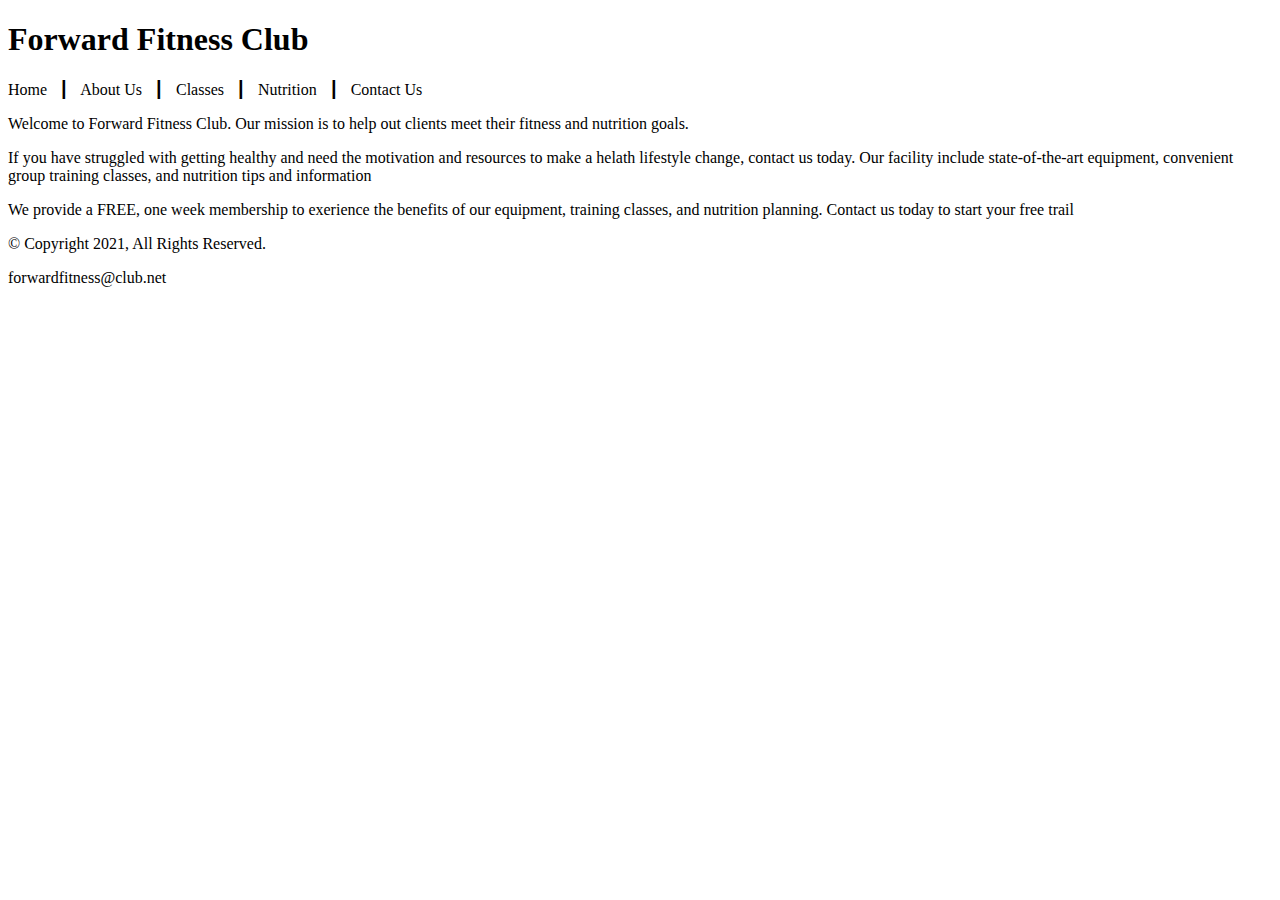
==== ftiness/index.html @ 38db76c1 "Delete one index.html and add another" ====
<!DOCTYPE html>
<!--This website template was created by: Julie Choi-->
<html lang="en">
    <head>
        <title>Forward Fitness Club</title>
        <meta charset="utf-8">
    </head>
    <body>
        <!-- Use the header area for the website name or logo -->
       <header>
            <h1>Forward Fitness Club</h1>
       </header>

<!-- Use the nav area to add hyperlinks to other pages within the website-->
       <nav>
            <p>
                Home &nbsp; &#9475; &nbsp;
                About Us &nbsp; &#9475; &nbsp;
                Classes &nbsp; &#9475; &nbsp;
                Nutrition &nbsp; &#9475; &nbsp;
                Contact Us 
            </p>

       </nav>
<!-- Use the main area to add the mian contect of the webpage-->
       <main>
            <p>Welcome to Forward Fitness Club. Our mission is to help out clients meet their fitness and nutrition goals.</p>

            <p> If you have struggled with getting healthy and need the motivation and resources to make a helath lifestyle change, contact us today. Our facility include state-of-the-art equipment, convenient group training classes, and nutrition tips and information </p>

            <p>We provide a FREE, one week membership to exerience the benefits of our equipment, training classes, and nutrition planning. Contact us today to start your free trail</p>

        </main>

       <!-- Use the footer area to add webpage footer content-->
       <footer>
            <p>&copy; Copyright 2021, All Rights Reserved.</p>
            <p>forwardfitness@club.net</p>
       </footer>
    </body>
</html>
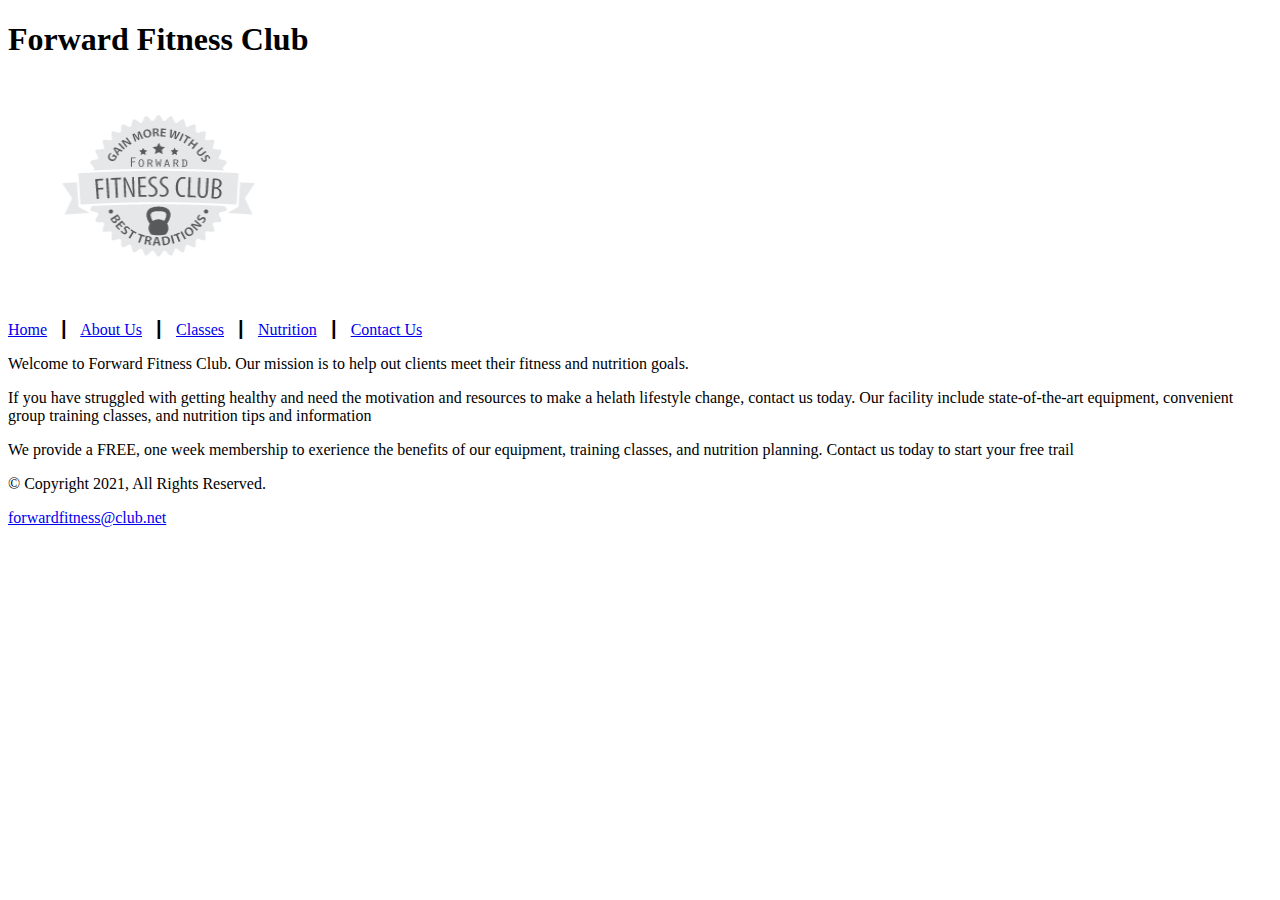
==== commit 26ff2506: "Getting ready for chapter 3 homework" ====
--- a/ftiness/index.html
+++ b/ftiness/index.html
@@ -6,36 +6,40 @@
         <meta charset="utf-8">
     </head>
     <body>
+        <div id="container">
         <!-- Use the header area for the website name or logo -->
        <header>
             <h1>Forward Fitness Club</h1>
+            <a href="index.html"></a><img src="images/forward-fitness-logo.png" alt="Forward Fitness Club Logo" height="220" width="297"></a>
        </header>
 
 <!-- Use the nav area to add hyperlinks to other pages within the website-->
        <nav>
             <p>
-                Home &nbsp; &#9475; &nbsp;
-                About Us &nbsp; &#9475; &nbsp;
-                Classes &nbsp; &#9475; &nbsp;
-                Nutrition &nbsp; &#9475; &nbsp;
-                Contact Us 
+                <a href="index.html">Home</a> &nbsp; &#9475; &nbsp;
+                <a href="about.html">About Us</a> &nbsp; &#9475; &nbsp;
+                <a href="classes.html">Classes</a> &nbsp; &#9475; &nbsp;
+                <a href="nutrition.html">Nutrition</a> &nbsp; &#9475; &nbsp;
+                <a href="contact.html">Contact Us</a>
             </p>
 
        </nav>
 <!-- Use the main area to add the mian contect of the webpage-->
        <main>
+           <div id="intro"></div>
             <p>Welcome to Forward Fitness Club. Our mission is to help out clients meet their fitness and nutrition goals.</p>
 
             <p> If you have struggled with getting healthy and need the motivation and resources to make a helath lifestyle change, contact us today. Our facility include state-of-the-art equipment, convenient group training classes, and nutrition tips and information </p>
 
             <p>We provide a FREE, one week membership to exerience the benefits of our equipment, training classes, and nutrition planning. Contact us today to start your free trail</p>
-
+       </div>
         </main>
 
        <!-- Use the footer area to add webpage footer content-->
        <footer>
             <p>&copy; Copyright 2021, All Rights Reserved.</p>
-            <p>forwardfitness@club.net</p>
+            <p><a href="mailto:forwardfitness@club.net">forwardfitness@club.net</a></p>
        </footer>
+       </div>
     </body>
 </html>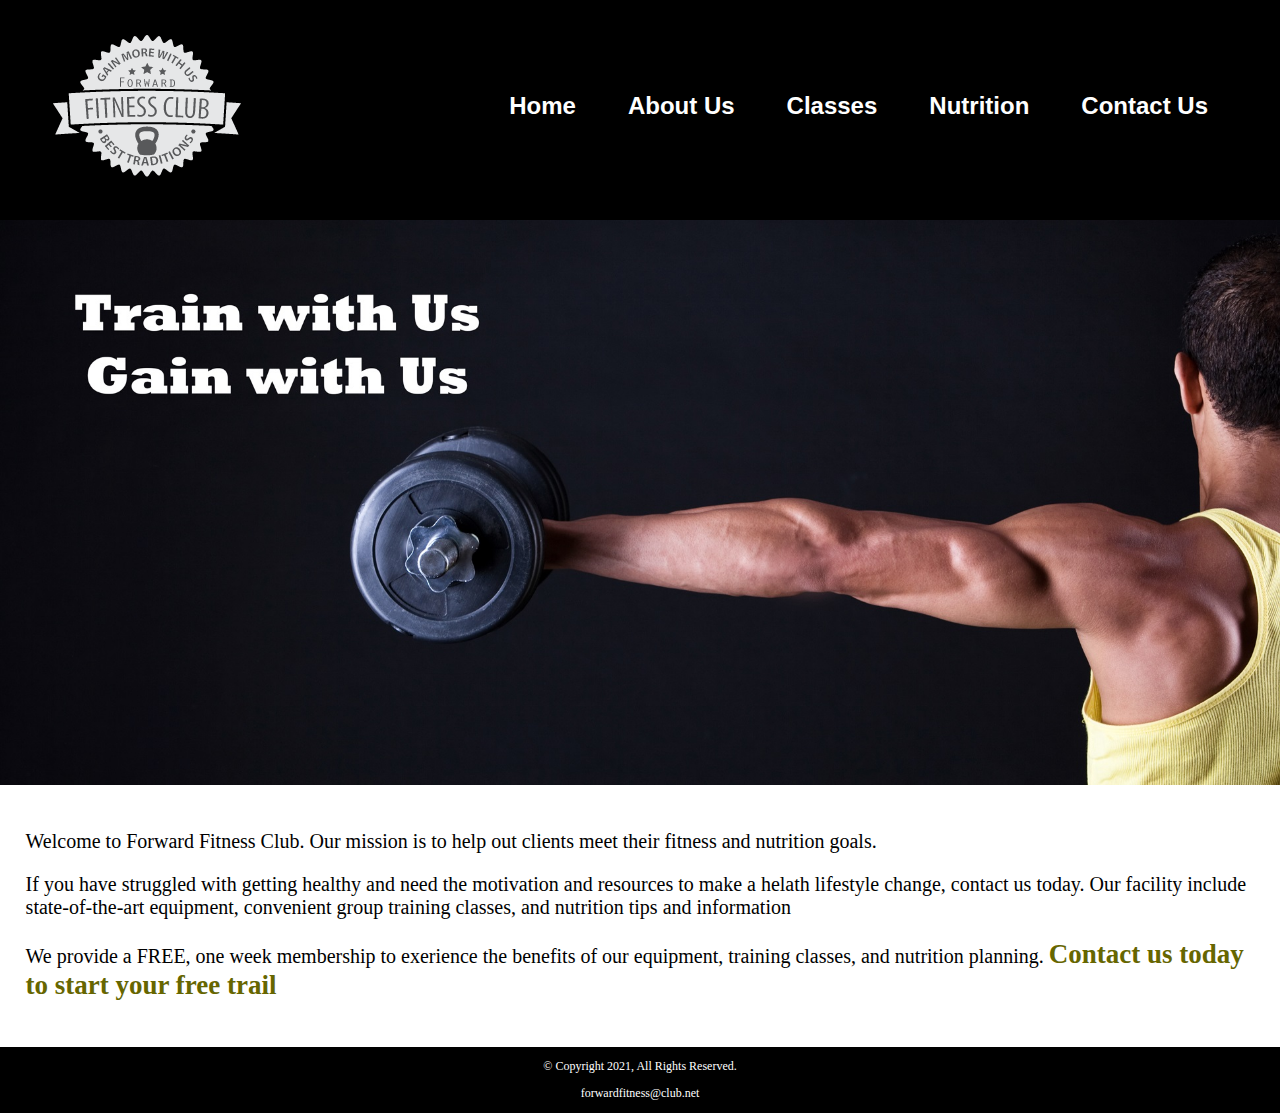
==== commit 763991dd: "Chpater 4" ====
--- a/ftiness/index.html
+++ b/ftiness/index.html
@@ -4,26 +4,32 @@
     <head>
         <title>Forward Fitness Club</title>
         <meta charset="utf-8">
+        <link rel="stylesheet" href="css/styles.css ">
     </head>
     <body>
         <div id="container">
         <!-- Use the header area for the website name or logo -->
        <header>
-            <h1>Forward Fitness Club</h1>
-            <a href="index.html"></a><img src="images/forward-fitness-logo.png" alt="Forward Fitness Club Logo" height="220" width="297"></a>
+            <a href="index.html"><img src="images/forward-fitness-logo.png" alt="Forward Fitness Club Logo" ></a>
        </header>
 
 <!-- Use the nav area to add hyperlinks to other pages within the website-->
        <nav>
-            <p>
-                <a href="index.html">Home</a> &nbsp; &#9475; &nbsp;
-                <a href="about.html">About Us</a> &nbsp; &#9475; &nbsp;
-                <a href="classes.html">Classes</a> &nbsp; &#9475; &nbsp;
-                <a href="nutrition.html">Nutrition</a> &nbsp; &#9475; &nbsp;
-                <a href="contact.html">Contact Us</a>
-            </p>
+            <ul>
+                <li><a href="index.html">Home</a></li> 
+                <li><a href="about.html">About Us</a></li> 
+                <li><a href="classes.html">Classes</a></li> 
+                <li><a href="nutrition.html">Nutrition</a></li> 
+                <li><a href="contact.html">Contact Us</a></li>
+            </ul>
 
        </nav>
+
+       <!-- Hero Image-->
+       <div id="hero">
+            <img src="images/hero-image.jpg" alt="left arm extended holding a weight">
+       </div>
+
 <!-- Use the main area to add the mian contect of the webpage-->
        <main>
            <div id="intro"></div>
@@ -31,7 +37,7 @@
 
             <p> If you have struggled with getting healthy and need the motivation and resources to make a helath lifestyle change, contact us today. Our facility include state-of-the-art equipment, convenient group training classes, and nutrition tips and information </p>
 
-            <p>We provide a FREE, one week membership to exerience the benefits of our equipment, training classes, and nutrition planning. Contact us today to start your free trail</p>
+            <p>We provide a FREE, one week membership to exerience the benefits of our equipment, training classes, and nutrition planning. <span class="action">Contact us today to start your free trail</span></p>
        </div>
         </main>
 
--- a/ftiness/css/styles.css
+++ b/ftiness/css/styles.css
@@ -0,0 +1,124 @@
+/*
+Author:
+Date:
+File name: styles.css
+/*
+
+/*CSS Reset */
+body, header, nav, main, footer, h1, div, img {
+    margin: 0;
+    padding: 0;
+    border: 0;
+}
+
+/*Style rules for body and images */
+body {
+    background-color: #000;
+}
+
+img {
+    max-width: 100%;
+    display: block;
+}
+
+/* Style rule for header */
+header{
+    width: 25%;
+    float: left;
+}
+
+/* Style rules for navigation area */
+nav {
+    width:70%;
+    float: right;
+    margin: 5em 3em 0 0;
+}
+
+nav ul {
+    list-style-type: none;
+    margin: 0;
+    text-align: right;
+}
+
+nav li{
+    display: inline-block;
+    font-size: 1.5em;
+    font-family: Verdana, Arial, sans-serif;
+    font-weight: bold;
+}
+
+nav li a{
+    display: block;
+    color: #fff;
+    text-align: center;
+    padding: 0.5em 1em;
+    text-decoration: none;
+}
+
+/* Style rules for main content */
+main {
+    clear: left;
+    background-color: #fff;
+    padding: 2%;
+    font-size: 1.25em;
+}
+
+.action {
+    font-size: 1.35em;
+    color:#666600;
+    font-weight: bold;
+}
+
+  #weights, #cardio, #training{
+      width: 29%;
+      float: left;
+      margin: 0 2%;
+  }
+
+#exercises {
+    clear: left;
+    border-top: 1px solid #000;
+    border-bottom: 1px solid #000;
+    background-color: #f2f2f2;
+    padding: 1% 2%;
+}
+
+#exercises dt {
+    font-weight: bold;
+}
+
+#exercises dd {
+    padding: 0.5% 1% 2% 0;
+}
+
+.external-link {
+    color: #666600;
+    font-weight: bold;
+    text-decoration: none;
+}
+
+#contact {
+    text-align: center;
+}
+
+#contact a {
+    color: #666600;
+    text-decoration: none;
+}
+
+.map {
+    border: 8px solid #000;
+}
+
+/* Style rules for footer content */
+footer p {
+    font-size: 0.75em;
+    text-align: center;
+    color: #fff;
+    padding: 0 1em;
+}
+
+footer p a {
+    color: #fff;
+    text-decoration: none;
+}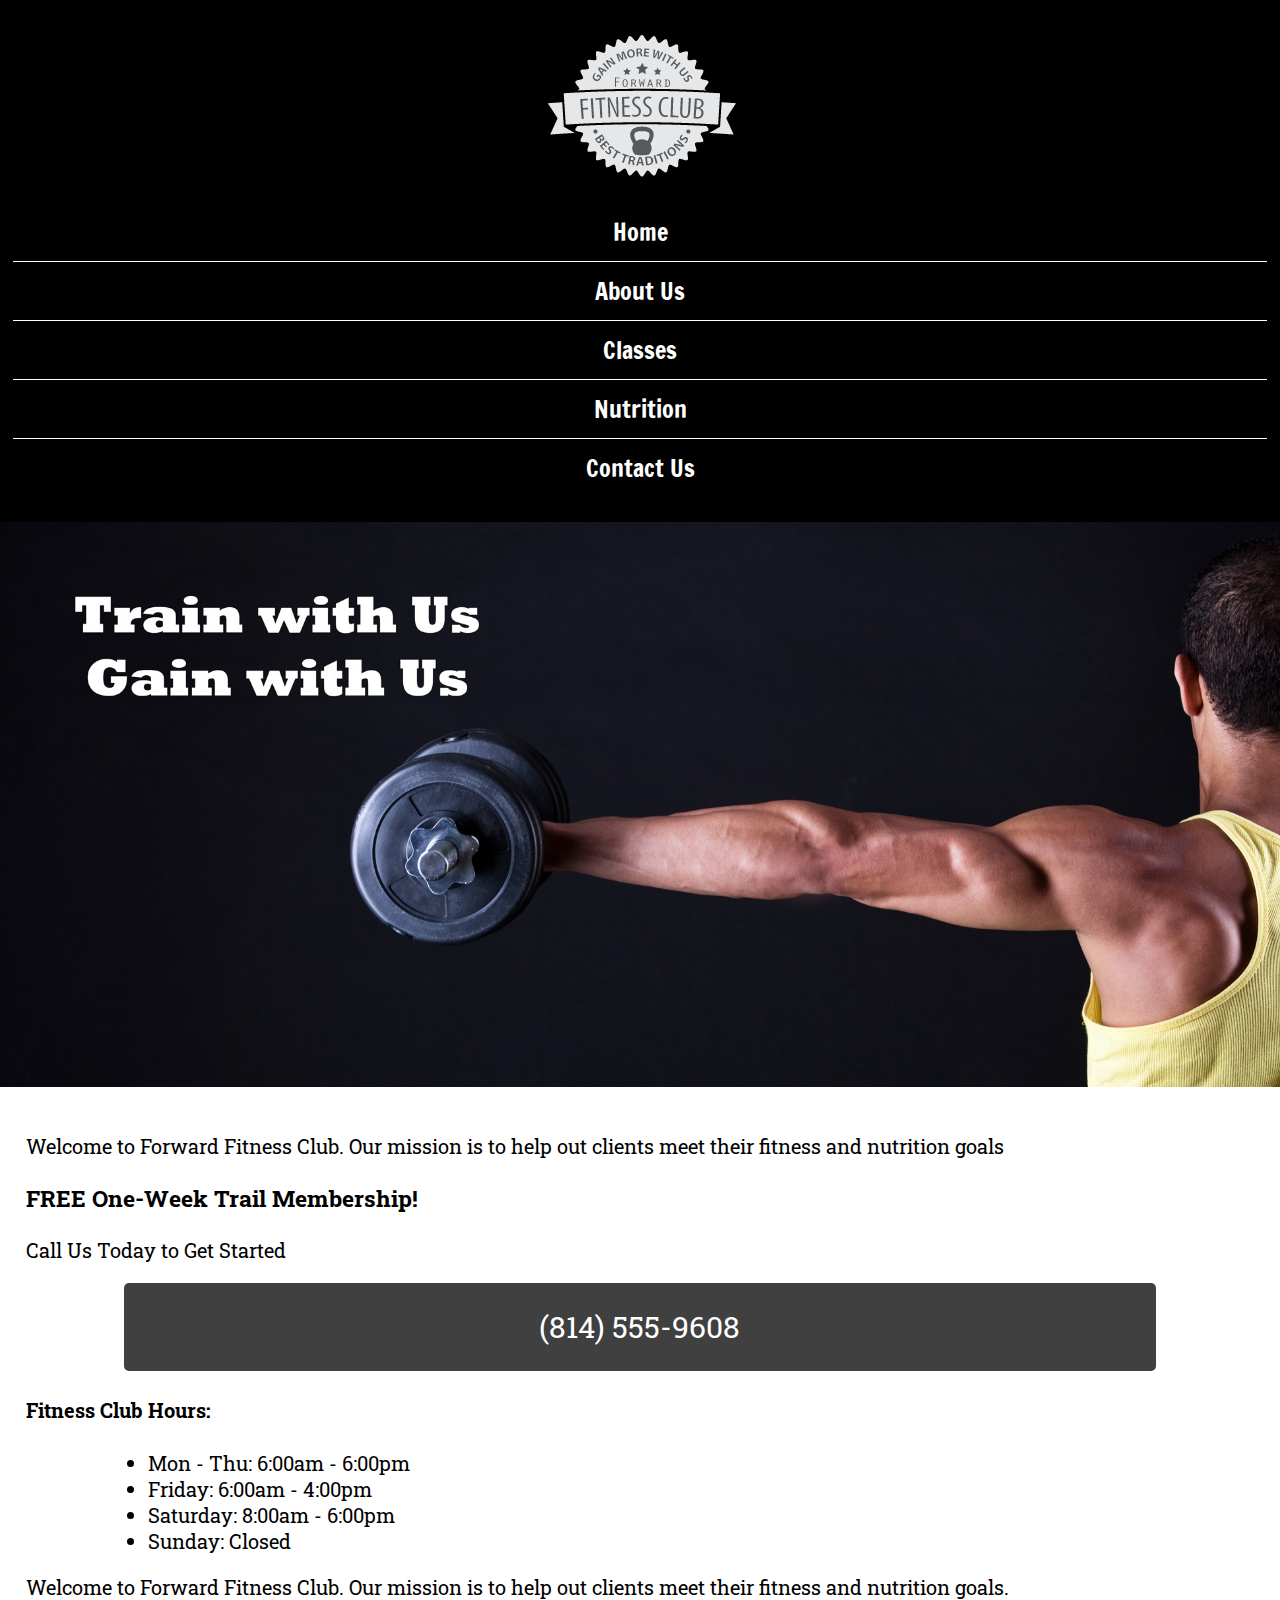
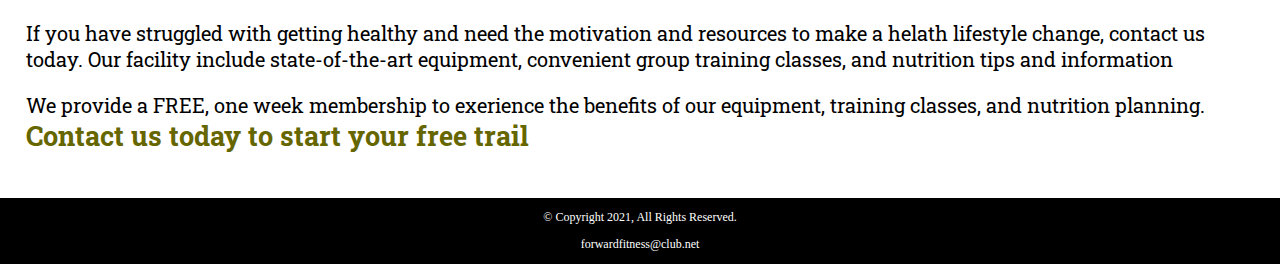
==== commit f4cb361e: "Chapter 5 edits" ====
--- a/ftiness/index.html
+++ b/ftiness/index.html
@@ -5,6 +5,9 @@
         <title>Forward Fitness Club</title>
         <meta charset="utf-8">
         <link rel="stylesheet" href="css/styles.css ">
+        <meta name="viewport" content="width=device-width, initial-scale=1.0">
+        <link href="https://fonts.googleapis.com/css2?family=Francois+One&family=Roboto+Slab&display=swap" rel="stylesheet">
+
     </head>
     <body>
         <div id="container">
@@ -26,13 +29,31 @@
        </nav>
 
        <!-- Hero Image-->
-       <div id="hero">
+       <div id="hero" class="tablet-desktop">
             <img src="images/hero-image.jpg" alt="left arm extended holding a weight">
        </div>
 
 <!-- Use the main area to add the mian contect of the webpage-->
        <main>
-           <div id="intro"></div>
+
+          <div class= "mobile">
+               <p>Welcome to Forward Fitness Club. Our mission is to help out clients meet their fitness and nutrition goals</p>
+
+               <h3>FREE One-Week Trail Membership!</h3>
+               <p>Call Us Today to Get Started</p>
+               <p class="tel-link"><a href="tel:8145559608"> (814) 555-9608</a></p>
+
+               <h4>Fitness Club Hours:</h4>
+               <ul class="hours">
+                    <li>Mon - Thu: 6:00am - 6:00pm</li>
+                    <li>Friday: 6:00am - 4:00pm</li>
+                    <li>Saturday: 8:00am - 6:00pm</li>
+                    <li>Sunday: Closed</li>
+               </ul>
+
+          </div>
+
+           <div class="table desktop">
             <p>Welcome to Forward Fitness Club. Our mission is to help out clients meet their fitness and nutrition goals.</p>
 
             <p> If you have struggled with getting healthy and need the motivation and resources to make a helath lifestyle change, contact us today. Our facility include state-of-the-art equipment, convenient group training classes, and nutrition tips and information </p>
--- a/ftiness/css/styles.css
+++ b/ftiness/css/styles.css
@@ -5,7 +5,7 @@
 /*
 
 /*CSS Reset */
-body, header, nav, main, footer, h1, div, img {
+body, header, nav, main, footer, h1, div, img, ul {
     margin: 0;
     padding: 0;
     border: 0;
@@ -21,46 +21,85 @@
     display: block;
 }
 
+/* Style rules for mobile viewport */
+
 /* Style rule for header */
 header{
-    width: 25%;
-    float: left;
+    position: -wibkit-sticky;
+    position: sticky;
+    top: 0;
+    background-color: #000;
+    height: 190px;
+}
+
+header img {
+    margin: 0 auto;
 }
 
 /* Style rules for navigation area */
 nav {
-    width:70%;
-    float: right;
-    margin: 5em 3em 0 0;
+    padding: 1%;
+    margin-bottom: 1%;
 }
 
 nav ul {
-    list-style-type: none;
-    margin: 0;
-    text-align: right;
+list-style-type: none;
+text-align: center;
 }
 
 nav li{
-    display: inline-block;
-    font-size: 1.5em;
-    font-family: Verdana, Arial, sans-serif;
-    font-weight: bold;
+font-size: 1.5em;
+font-family: 'Francois One', sans-serif;
+border-top: 1px solid #fff;
+}
+
+nav li:first-child{
+    border-top: none;
 }
 
 nav li a{
     display: block;
     color: #fff;
-    text-align: center;
     padding: 0.5em 1em;
     text-decoration: none;
 }
 
+/* Show mobile class, hide tablet-desktop class */
+.mobile {
+    display: block;
+}
+
+.table-desktop{
+    display: none;
+}
+
+
 /* Style rules for main content */
 main {
-    clear: left;
     background-color: #fff;
     padding: 2%;
     font-size: 1.25em;
+    font-family: 'Roboto Slab', serif;
+}
+
+.tel-link {
+    background-color: #404040;
+    padding: 2%;
+    margin: 0 auto;
+    width: 80%;
+    text-align: center;
+    border-radius: 5px;
+}
+
+.tel-link a {
+    color: #fff;
+    text-decoration: none;
+    font-size: 1.5em;
+    display: block;
+}
+
+.hours {
+    margin-left: 10%;
 }
 
 .action {
@@ -70,12 +109,48 @@
 }
 
   #weights, #cardio, #training{
-      width: 29%;
-      float: left;
       margin: 0 2%;
   }
 
-#exercises {
+  .round {
+      border-radius: 8px;
+  }
+
+.external-link {
+    color: #666600;
+    font-weight: bold;
+    text-decoration: none;
+}
+
+#contact {
+    text-align: center;
+}
+
+#contact .contact-email-link {
+    color: #666600;
+    text-decoration: none;
+}
+
+.map {
+    border: 2px solid #000;
+    width: 95%;
+    height: 50;
+}
+
+/* Style rules for footer content */
+footer p {
+    font-size: 0.75em;
+    text-align: center;
+    color: #fff;
+    padding: 0 1em;
+}
+
+footer p a {
+    color: #fff;
+    text-decoration: none;
+}
+
+/* #exercises {
     clear: left;
     border-top: 1px solid #000;
     border-bottom: 1px solid #000;
@@ -89,36 +164,4 @@
 
 #exercises dd {
     padding: 0.5% 1% 2% 0;
-}
-
-.external-link {
-    color: #666600;
-    font-weight: bold;
-    text-decoration: none;
-}
-
-#contact {
-    text-align: center;
-}
-
-#contact a {
-    color: #666600;
-    text-decoration: none;
-}
-
-.map {
-    border: 8px solid #000;
-}
-
-/* Style rules for footer content */
-footer p {
-    font-size: 0.75em;
-    text-align: center;
-    color: #fff;
-    padding: 0 1em;
-}
-
-footer p a {
-    color: #fff;
-    text-decoration: none;
-}+} */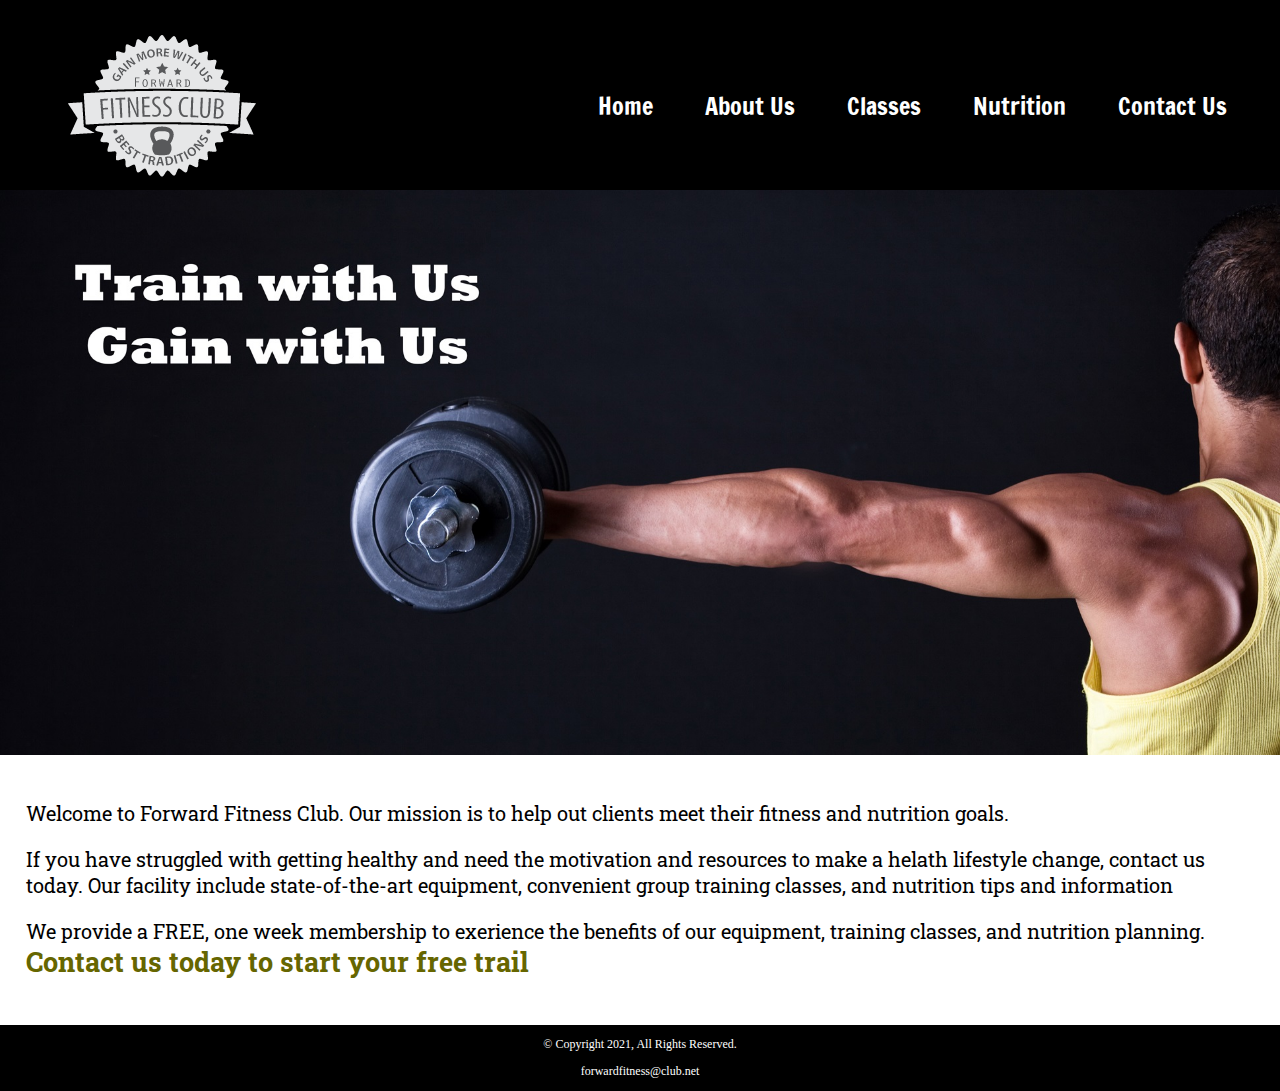
==== commit 77fb2730: "HTML: 6" ====
--- a/ftiness/index.html
+++ b/ftiness/index.html
@@ -53,7 +53,7 @@
 
           </div>
 
-           <div class="table desktop">
+           <div class="tablet-desktop">
             <p>Welcome to Forward Fitness Club. Our mission is to help out clients meet their fitness and nutrition goals.</p>
 
             <p> If you have struggled with getting healthy and need the motivation and resources to make a helath lifestyle change, contact us today. Our facility include state-of-the-art equipment, convenient group training classes, and nutrition tips and information </p>
--- a/ftiness/css/styles.css
+++ b/ftiness/css/styles.css
@@ -134,7 +134,7 @@
 .map {
     border: 2px solid #000;
     width: 95%;
-    height: 50;
+    height: 50%;
 }
 
 /* Style rules for footer content */
@@ -150,18 +150,140 @@
     text-decoration: none;
 }
 
-/* #exercises {
-    clear: left;
-    border-top: 1px solid #000;
-    border-bottom: 1px solid #000;
-    background-color: #f2f2f2;
-    padding: 1% 2%;
-}
-
-#exercises dt {
-    font-weight: bold;
-}
-
-#exercises dd {
+/*Media Query For Tablet Viewport */
+@media screen and (min-width: 630px), print {
+    */ Tablet Viewport: Show tablet-desktop class, hide mobile class */
+    .tablet-desktop {
+        display: block;
+    }
+
+    .mobile {
+        display: none;
+    }
+
+    */ Tablet Viewport: Style rule for header*/
+    header {
+        position: static;
+        padding-bottom: 2%;
+    }
+
+    /* Tablet viewport: Style rules for nav area */
+    nav li {
+        border-top: none;
+        display: inline-block;
+        border-right: 1px solid #fff;
+    }
+
+    nav li: last-child {
+        border-right: none;
+    }
+
+    nav li a {
+        padding: 0.1em 0.75em;
+    }
+
+    /* Tablet Viewport: Style rules for main content area */
+    main ul {
+        margin: 0 0 4% 10%;
+    }
+
+    #exercises {
+        border-top: 1px solid #000;
+        border-bottom: 1px solid #000;
+        background-color: #f2f2f2;
+        background: linear-gradient(to right, #ccc, #fff);
+        padding: 1% 2%;
+    }
+
+    #exercises dt {
+         font-weight: bold;
+    }
+
+    #exercises dd {
     padding: 0.5% 1% 2% 0;
-} */+    } 
+
+    .tel-num {
+    font-size: 1.25em;
+    }
+
+    .map {
+    width: 600px;
+    height: 450px;
+    }
+
+    /* Media Query for Desktop Viewport */
+    @media screen and (min-width: 1015px), print {
+        /* Desktop Viewport: Style rule for header */
+        header {
+            width: 25%;
+            float: left;
+            padding-bottom: 0;
+        }
+
+/* Desktop Viewport: Style rules for nav area */
+        nav {
+            float: right;
+            width: 70%;
+            margin: 4em 1em 0 0;
+        }
+
+        nav ul {
+            text-align: right;
+        }
+
+        nav li {
+            border: none;
+        }
+
+        nav li a {
+            padding: 0.5em 1em;
+        }
+
+        nav li a:hover {
+            color: #000;
+            background-color: #fff;
+        }
+
+        /* Desktop viewport: Style Rules for main content */
+        main {
+            clear: left;
+        }
+
+        main h1 {
+            font-size: 1.8em;
+        }
+
+        #weights, #cardio, #training {
+            width: 29%;
+            float: left;
+            margin: 0 2%;
+        }
+
+        #exercises {
+            clear: left;
+        }
+
+    }
+
+    */ Media Query for Large Desktop Viewports */
+    @media screen and (min-width: 1921px) {
+
+        #container {
+            width: 1920px;
+            margin: 0 auto;
+        }
+    }
+
+    */ Media Query For Print */
+    @media print {
+
+        body {
+            background-color: #fff;
+            color: #000;
+
+        }
+    }
+
+
+
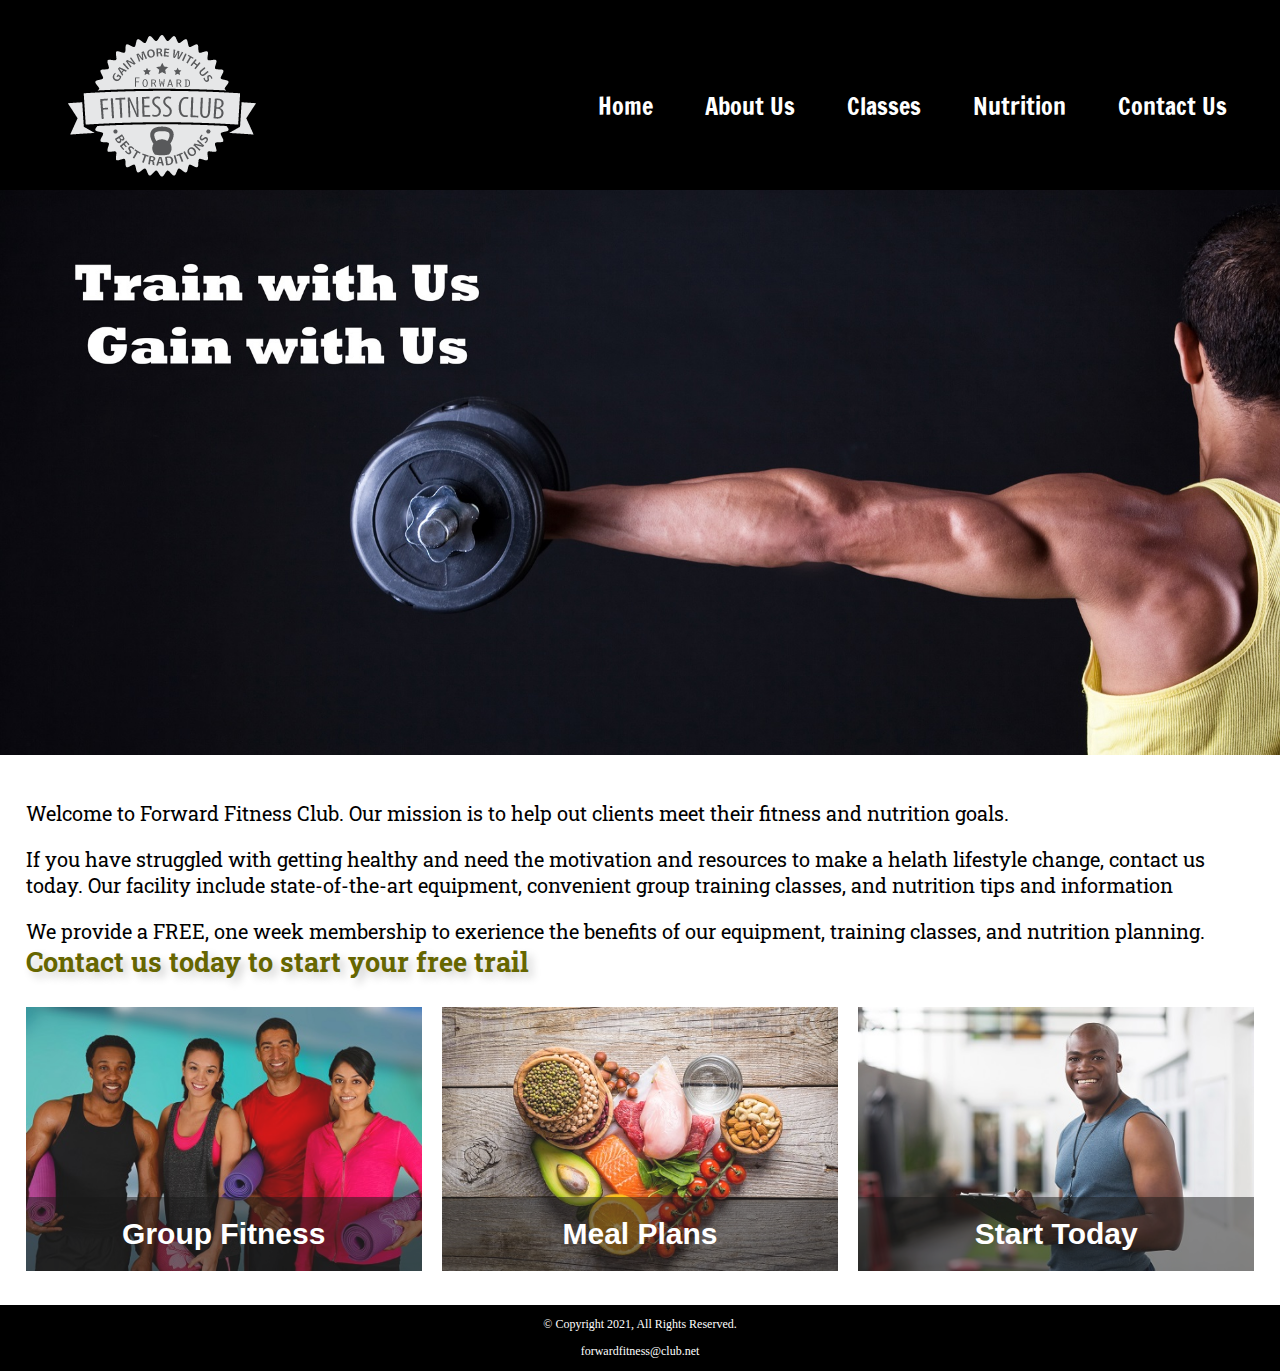
==== commit fdce197a: "chapter 7" ====
--- a/ftiness/index.html
+++ b/ftiness/index.html
@@ -7,6 +7,10 @@
         <link rel="stylesheet" href="css/styles.css ">
         <meta name="viewport" content="width=device-width, initial-scale=1.0">
         <link href="https://fonts.googleapis.com/css2?family=Francois+One&family=Roboto+Slab&display=swap" rel="stylesheet">
+        <link rel="shortcut icon" href="images/favicon.ico">
+        <link rel="icon" type="image/png" sizes="32x32" href="images/favicon-32.png">
+        <link rel="apple-touch-icon" sizes="180x180" href="images/apple-touch-icon.png">
+        <link rel="icon" sizes="192x192 href="images/android-chrome-192.png>
 
     </head>
     <body>
@@ -60,6 +64,25 @@
 
             <p>We provide a FREE, one week membership to exerience the benefits of our equipment, training classes, and nutrition planning. <span class="action">Contact us today to start your free trail</span></p>
        </div>
+
+       <div class="grid">
+          <figure class="frame">
+               <a href="classes.html"><img src="images/fitness-group.jpg" alt="group of fitness people"></a>
+               <figcaption class="pic-text">Group Fitness</figcaption>
+          </figure>
+
+          <figure class="frame">
+               <a href="nutrition.html"><img src="images/food-heart.jpg" alt="healthy food in shape of a heart"></a>
+               <figcaption class="pic-text">Meal Plans</figcaption>
+          </figure>
+
+          <figure class="frame">
+               <a href="nutrition.html"><img src="images/personal-trainer.jpg" alt="personal trainer with a clipboard"></a>
+               <figcaption class="pic-text">Start Today</figcaption>
+          </figure>
+               
+
+       </div>
         </main>
 
        <!-- Use the footer area to add webpage footer content-->
--- a/ftiness/css/styles.css
+++ b/ftiness/css/styles.css
@@ -5,7 +5,7 @@
 /*
 
 /*CSS Reset */
-body, header, nav, main, footer, h1, div, img, ul {
+body, header, nav, main, footer, h1, div, img, ul, figure, figcaption, section, article, aside {
     margin: 0;
     padding: 0;
     border: 0;
@@ -21,12 +21,15 @@
     display: block;
 }
 
+/* Style rule for box sizing applies to all elements*/
+* {
+    box-sizing: border-box;
+}
+
 /* Style rules for mobile viewport */
 
 /* Style rule for header */
 header{
-    position: -wibkit-sticky;
-    position: sticky;
     top: 0;
     background-color: #000;
     height: 190px;
@@ -82,6 +85,30 @@
     font-family: 'Roboto Slab', serif;
 }
 
+.mobile h3 {
+    text-shadow: 5px 5px 8px #ccc;
+}
+
+article {
+    padding: 2%
+}
+
+article h3 {
+    text-align: center;
+}
+
+article img {
+    margin : 0 auto;
+}
+
+article ul {
+    margin-left: 10%
+}
+
+article:nth-of-type(2) {
+    background-color:rgba(204, 204, 204, 0.3);
+}
+
 .tel-link {
     background-color: #404040;
     padding: 2%;
@@ -106,6 +133,26 @@
     font-size: 1.35em;
     color:#666600;
     font-weight: bold;
+    text-shadow: 5px 5px 8px #ccc;
+}
+
+.frame {
+    position: relative;
+    max-width: 450px;
+    margin: 2% auto;
+}
+
+.pic-text {
+    position: absolute;
+    bottom: 0;
+    background: rgba(0, 0, 0, 0.5);
+    color:#fff;
+    width: 100%;
+    padding: 20px;
+    text-align: center;
+    font-family: Verdana, Arial, sans-serif;
+    font-size: 1 sem;
+    font-weight: bold;
 }
 
   #weights, #cardio, #training{
@@ -152,7 +199,7 @@
 
 /*Media Query For Tablet Viewport */
 @media screen and (min-width: 630px), print {
-    */ Tablet Viewport: Show tablet-desktop class, hide mobile class */
+    /* Tablet Viewport: Show tablet-desktop class, hide mobile class */
     .tablet-desktop {
         display: block;
     }
@@ -161,9 +208,8 @@
         display: none;
     }
 
-    */ Tablet Viewport: Style rule for header*/
+    /* Tablet Viewport: Style rule for header*/
     header {
-        position: static;
         padding-bottom: 2%;
     }
 
@@ -174,7 +220,7 @@
         border-right: 1px solid #fff;
     }
 
-    nav li: last-child {
+    nav li:last-child {
         border-right: none;
     }
 
@@ -185,6 +231,33 @@
     /* Tablet Viewport: Style rules for main content area */
     main ul {
         margin: 0 0 4% 10%;
+    }
+
+    .grid {
+        display: grid;
+        grid-template-columns: auto auto auto;
+        grid-gap: 20px;
+    }
+
+    .pic-text {
+        font-size: 1em;
+        padding: 10px;
+    }
+
+    aside {
+        text-align: center;
+        font-size: 1.25em;
+        font-style: italic;
+        font-weight: bold;
+        padding: 2%;
+        background-color: rgba(204, 204, 204, 0.5);
+        box-shadow: 5px 5px 8px #000;
+        text-shadow: 5px 5px 5px #b3b3b3;
+        border-radius: 0 15px;
+    }
+
+    .grid-item4 {
+        grid-column: 1 / span 3;
     }
 
     #exercises {
@@ -211,7 +284,7 @@
     width: 600px;
     height: 450px;
     }
-
+}
     /* Media Query for Desktop Viewport */
     @media screen and (min-width: 1015px), print {
         /* Desktop Viewport: Style rule for header */
@@ -254,6 +327,25 @@
             font-size: 1.8em;
         }
 
+        article h3 {
+            font-size: 1.75em;
+        }
+
+        .pic-text {
+            font-size: 1.5em;
+            padding:20px;
+        }
+
+        .frame {
+            opacity: 0.9;
+        }
+
+        .frame:hover {
+            opacity: 1;
+            box-shadow: 8px 8px 10px #808080;
+        }
+
+
         #weights, #cardio, #training {
             width: 29%;
             float: left;
@@ -266,7 +358,7 @@
 
     }
 
-    */ Media Query for Large Desktop Viewports */
+    /* Media Query for Large Desktop Viewports */
     @media screen and (min-width: 1921px) {
 
         #container {
@@ -275,7 +367,7 @@
         }
     }
 
-    */ Media Query For Print */
+    /* Media Query For Print */
     @media print {
 
         body {
